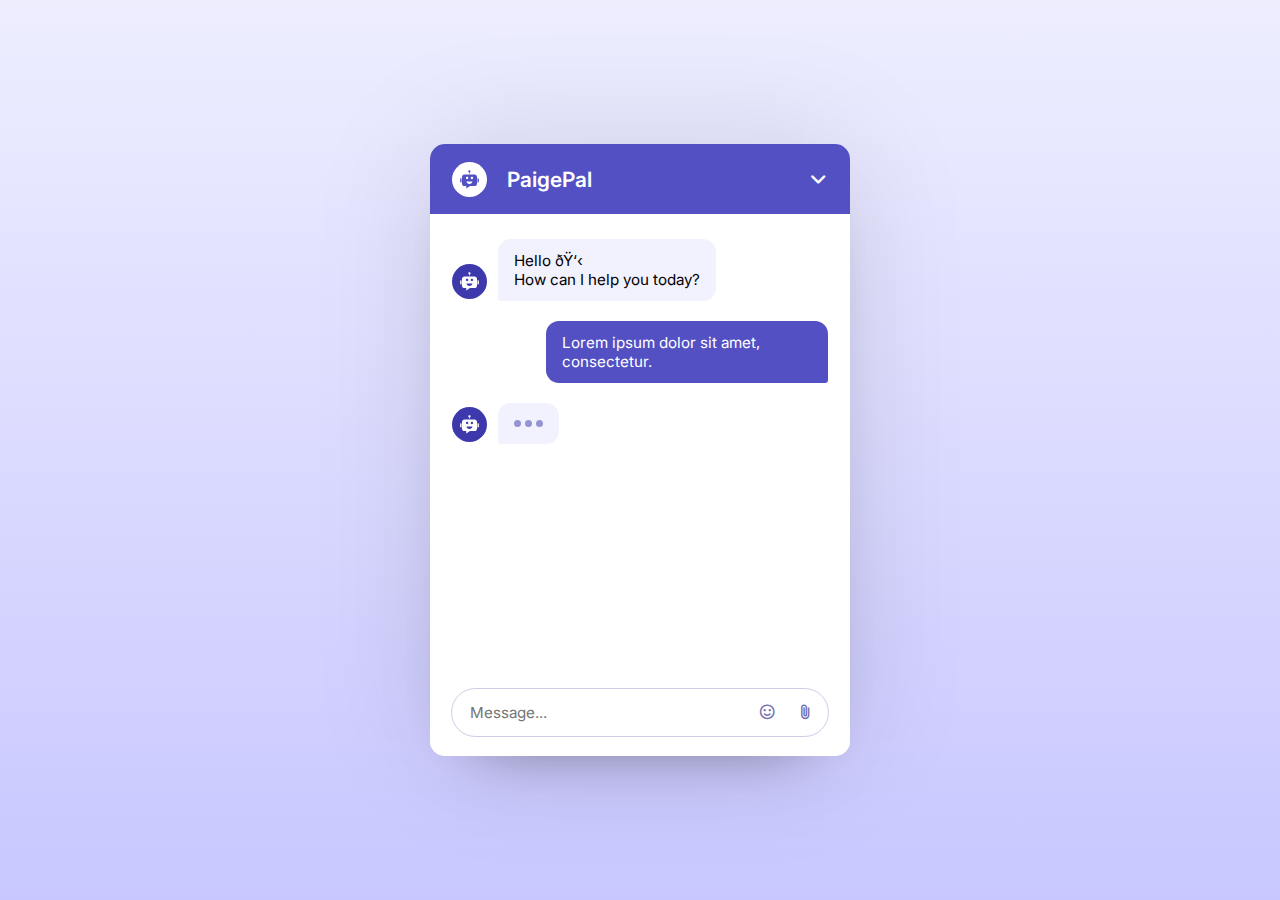
==== index.html @ 7fbedd1c "Finished HTML, CSS & starter JS" ====
<!DOCTYPE html>
<html lang = "en">
<head>
    <meta charset="UTF=8">
    <meta name="viewport" content="width=device-width, initial-scale=1.0">
    <title>PaigePal | AI Chatbot</title>
    <!--Google Fonts-->
    <link rel ="stylesheet" href="https://fonts.googleapis.com/css2?family=Material+Symbols+Rounded:opsz,wght,FILL,GRAD@48,400,0,0"/>
    <link rel="stylesheet" href="style.css">
</head>
<body>
    <div class="chatbot-popup">
    <!--Chatbot Header-->
        <div class="chat-header">
            <div class="header-info">
                <svg class ="chatbot-logo" xmlns="http://www.w3.org/2000/svg" width="50" height="50" viewBox="0 0 1024 1024">
                    <path d="M738.3 287.6H285.7c-59 0-106.8 47.8-106.8 106.8v303.1c0 59 47.8 106.8 106.8 106.8h81.5v111.1c0 .7.8 1.1 1.4.7l166.9-110.6 41.8-.8h117.4l43.6-.4c59 0 106.8-47.8 106.8-106.8V394.5c0-59-47.8-106.9-106.8-106.9zM351.7 448.2c0-29.5 23.9-53.5 53.5-53.5s53.5 23.9 53.5 53.5-23.9 53.5-53.5 53.5-53.5-23.9-53.5-53.5zm157.9 267.1c-67.8 0-123.8-47.5-132.3-109h264.6c-8.6 61.5-64.5 109-132.3 109zm110-213.7c-29.5 0-53.5-23.9-53.5-53.5s23.9-53.5 53.5-53.5 53.5 23.9 53.5 53.5-23.9 53.5-53.5 53.5zM867.2 644.5V453.1h26.5c19.4 0 35.1 15.7 35.1 35.1v121.1c0 19.4-15.7 35.1-35.1 35.1h-26.5zM95.2 609.4V488.2c0-19.4 15.7-35.1 35.1-35.1h26.5v191.3h-26.5c-19.4 0-35.1-15.7-35.1-35.1zM561.5 149.6c0 23.4-15.6 43.3-36.9 49.7v44.9h-30v-44.9c-21.4-6.5-36.9-26.3-36.9-49.7 0-28.6 23.3-51.9 51.9-51.9s51.9 23.3 51.9 51.9z"></path>
                </svg>
                <h2 class = "logo-text">PaigePal</h2>
            </div>
            <button id = "close-chatbot" class ="material-symbols-rounded">keyboard_arrow_down</button>
        </div>
        <!--Chatbot Body-->
        <div class="chat-body">
            <!-- Bot message -->
            <div class="message bot-message">
                <svg class="bot-avatar" xmlns="http://www.w3.org/2000/svg" width="50" height="50" viewBox="0 0 1024 1024">
                    <path d="M738.3 287.6H285.7c-59 0-106.8 47.8-106.8 106.8v303.1c0 59 47.8 106.8 106.8 106.8h81.5v111.1c0 .7.8 1.1 1.4.7l166.9-110.6 41.8-.8h117.4l43.6-.4c59 0 106.8-47.8 106.8-106.8V394.5c0-59-47.8-106.9-106.8-106.9zM351.7 448.2c0-29.5 23.9-53.5 53.5-53.5s53.5 23.9 53.5 53.5-23.9 53.5-53.5 53.5-53.5-23.9-53.5-53.5zm157.9 267.1c-67.8 0-123.8-47.5-132.3-109h264.6c-8.6 61.5-64.5 109-132.3 109zm110-213.7c-29.5 0-53.5-23.9-53.5-53.5s23.9-53.5 53.5-53.5 53.5 23.9 53.5 53.5-23.9 53.5-53.5 53.5zM867.2 644.5V453.1h26.5c19.4 0 35.1 15.7 35.1 35.1v121.1c0 19.4-15.7 35.1-35.1 35.1h-26.5zM95.2 609.4V488.2c0-19.4 15.7-35.1 35.1-35.1h26.5v191.3h-26.5c-19.4 0-35.1-15.7-35.1-35.1zM561.5 149.6c0 23.4-15.6 43.3-36.9 49.7v44.9h-30v-44.9c-21.4-6.5-36.9-26.3-36.9-49.7 0-28.6 23.3-51.9 51.9-51.9s51.9 23.3 51.9 51.9z"></path>
                </svg>
                <div class="message-text">Hello 👋 <br /> How can I help you today?</div>
            </div>
            <!-- User message -->
            <div class="message user-message">
                <div class="message-text">Lorem ipsum dolor sit amet, consectetur.</div>
            </div>
            <!-- Chatbot Thinking Message -->
            <div class="message bot-message thinking">
                <svg class="bot-avatar" xmlns="http://www.w3.org/2000/svg" width="50" height="50" viewBox="0 0 1024 1024">
                    <path d="M738.3 287.6H285.7c-59 0-106.8 47.8-106.8 106.8v303.1c0 59 47.8 106.8 106.8 106.8h81.5v111.1c0 .7.8 1.1 1.4.7l166.9-110.6 41.8-.8h117.4l43.6-.4c59 0 106.8-47.8 106.8-106.8V394.5c0-59-47.8-106.9-106.8-106.9zM351.7 448.2c0-29.5 23.9-53.5 53.5-53.5s53.5 23.9 53.5 53.5-23.9 53.5-53.5 53.5-53.5-23.9-53.5-53.5zm157.9 267.1c-67.8 0-123.8-47.5-132.3-109h264.6c-8.6 61.5-64.5 109-132.3 109zm110-213.7c-29.5 0-53.5-23.9-53.5-53.5s23.9-53.5 53.5-53.5 53.5 23.9 53.5 53.5-23.9 53.5-53.5 53.5zM867.2 644.5V453.1h26.5c19.4 0 35.1 15.7 35.1 35.1v121.1c0 19.4-15.7 35.1-35.1 35.1h-26.5zM95.2 609.4V488.2c0-19.4 15.7-35.1 35.1-35.1h26.5v191.3h-26.5c-19.4 0-35.1-15.7-35.1-35.1zM561.5 149.6c0 23.4-15.6 43.3-36.9 49.7v44.9h-30v-44.9c-21.4-6.5-36.9-26.3-36.9-49.7 0-28.6 23.3-51.9 51.9-51.9s51.9 23.3 51.9 51.9z"></path>
                </svg>
                <div class="message-text">
                    <div class="thinking-indicator">
                        <div class = "dot"></div>
                        <div class = "dot"></div>
                        <div class = "dot"></div>
                    </div>
                </div>
            </div>
        </div>        
        <!--Chatbot Footer-->
        <div class="chat-footer">
            <form action="#" class="chat-form">
                <textarea placeholder="Message..." class="message-input" required></textarea>
                <div class="chat-controls">
                    <button type="button" class="material-symbols-rounded">sentiment_satisfied</button>
                    <button type="button" class="material-symbols-rounded">attach_file</button>
                    <button type="submit" id = "send-message" class="material-symbols-rounded">arrow_upward</button>
                </div>
            </form>
        </div>        
    </div>
    <script src="script.js"></script>
</body>
</html>
---- style.css ----
/*Importing the Google Fonts*/
@import url('https://fonts.googleapis.com/css2?family=Inter:opsz,wght@14..32,100..900&display=swap');

*{
    margin: 0;
    padding: 0;
    box-sizing: border-box;
    font-family: "Inter", sans-serif;
}

body{
    display: flex;
    align-items: center;
    justify-content: center;
    min-height: 100vh;
    background: linear-gradient(#EEEEFF, #C8C7FF);

}
.chatbot-popup{
    position: relative;
    width: 420px;
    background: #fff;
    overflow: hidden;
    border-radius: 15px;
    box-shadow: 0 0 128px 0 rgba(0, 0, 0, 0.1), 
    0 32px 64px -48px rgba(0, 0, 0, 0.5);
}

.chat-header{
    display: flex;
    align-items: center;
    background: #5350C4;
    padding: 15px 22px;
    justify-content: space-between;
}
.chat-header .header-info{
    display: flex;
    gap: 20px;
    align-items: center;
}
.header-info .chatbot-logo{
    height: 35px;
    width: 35px;
    padding: 6px;
    fill: #5350C4;
    flex-shrink: 0;
    background: #fff;
    border-radius: 50%;
}
.header-info .logo-text{
    color:#fff;
    font-size: 1.31rem;
    font-weight: 600;

}
.chat-header #close-chatbot{
    border: none;
    color: #fff;
    height: 40px;
    width: 40px;
    font-size: 1.9rem;
    margin-right: -10px;
    padding-top: 2px;
    cursor: pointer;
    border-radius: 50%;
    background: none;
    transition: 0.2s ease;

}
.chat-header #close-chatbot:hover{
    border: none;
    color: #fff;
    height: 40px;
    width: 40px;
    font-size: 1.9rem;
    margin-right: -10px;
    padding-top: 2px;
    cursor: pointer;
    border-radius: 50%;
    background: #3D39AC;
}
.chat-header #close-chatbot:hover{
    background: #3D39AC;
}
.chat-body{
    padding: 25px 22px;
    display: flex;
    gap: 20px;
    height: 460px;
    margin-bottom: 82px;
    overflow-y: auto;
    flex-direction: column;
}
.chat-body .message{
    display: flex;
    gap: 11px;
    align-items: center;
}
.chat-body .bot-message .bot-avatar{
    height: 35px;
    width: 35px;
    padding: 6px;
    fill: #fff;
    flex-shrink: 0;
    margin-bottom: 2px;
    align-self: flex-end;
    background: #3D39AC;
    border-radius: 50%;
}
.chat-body .message .message-text{
    padding: 12px 16px;
    max-width: 75%;
    font-size: 0.95rem;
    background: #F2F2FF;
}

.chat-body .user-message{
    flex-direction: column;
    align-items: flex-end;
}

.chat-body .message .message-text{
    padding: 12px 16px;
    max-width: 75%;
    font-size: 0.95rem;
}

.chat-body .bot-message.thinking .message-text{
    padding: 2px 16px;
}

.chat-body .bot-message .message-text{
    background: #F2F2FF;
    border-radius: 13px 13px 13px 3px;
}

.chat-body .user-message .message-text{
    color: #fff;
    background: #5350C4;
    border-radius: 13px 13px 3px 13px;
}


.chat-body .bot-message .thinking-indicator {
    display: flex;
    gap: 4px;
    padding-block: 15px;
}

.chat-body .bot-message .thinking-indicator .dot{
    height: 7px;
    width: 7px;
    opacity: 0.7;
    border-radius: 50%;
    background: #6F6BC2;
    /* animation: dotPulse 1.8s ease-in-out; */
}
.chat-body .bot-message .thinking-indicator .dot:nth-child(1){
    animation-delay: 0.2s;
}
.chat-body .bot-message .thinking-indicator .dot:nth-child(2){
    animation-delay: 0.3s;
}
.chat-body .bot-message .thinking-indicator .dot:nth-child(3){
    animation-delay: 0.4s;
}
@keyframes dotPulse {
    0%, 44%{
        transform: translateY(0);
    }
    28%{
        opacity: 0.4;
        transform: translateY(-4px);

    }
    44% {
        opacity: 0.2;
    }
    
}
.chat-footer{
    position: absolute;
    bottom: 0;
    width: 100%;
    background: #fff;
    padding: 15px 22px 20px;

}
.chat-footer .chat-form{
    display: flex;
    align-items: center;
    background: #fff;
    border-radius: 32px;
    outline: 1px solid #CCCCE5;
}
.chat-footer .chat-form:focus-within{
    outline: 2px solid #5350C4;
}
.chat-form .message-input{
    border: none;
    outline: none;
    height: 47px;
    width: 100%;
    resize: none;
    font-size: 0.95rem;
    padding: 14px 0 13px 18px;
    border-radius: inherit;
}

.chat-form .chat-controls{
    display: flex;
    height: 47px;
    gap: 3px;
    align-items: center;
    align-self: flex-end;
    padding-right: 6px;
}
.chat-form .chat-controls button{
    height: 35px;
    width: 35px;
    border: none;
    font-size: 1.15rem;
    cursor: pointer;
    color: #706DB0;
    background: none;
    border-radius: 50%;
    transition: 0.2s ease;
}
.chat-form .chat-controls #send-message{
    color: #fff;
    display: none;
    background: #5350C4;   
}
.chat-form .message-input:valid~.chat-controls #send-message{
    display: block;
}
.chat-form .chat-controls #send-message:hover{
    background: #3D39AC;
}
.chat-form .chat-controls button:hover{
    background: #f1f1ff;
}
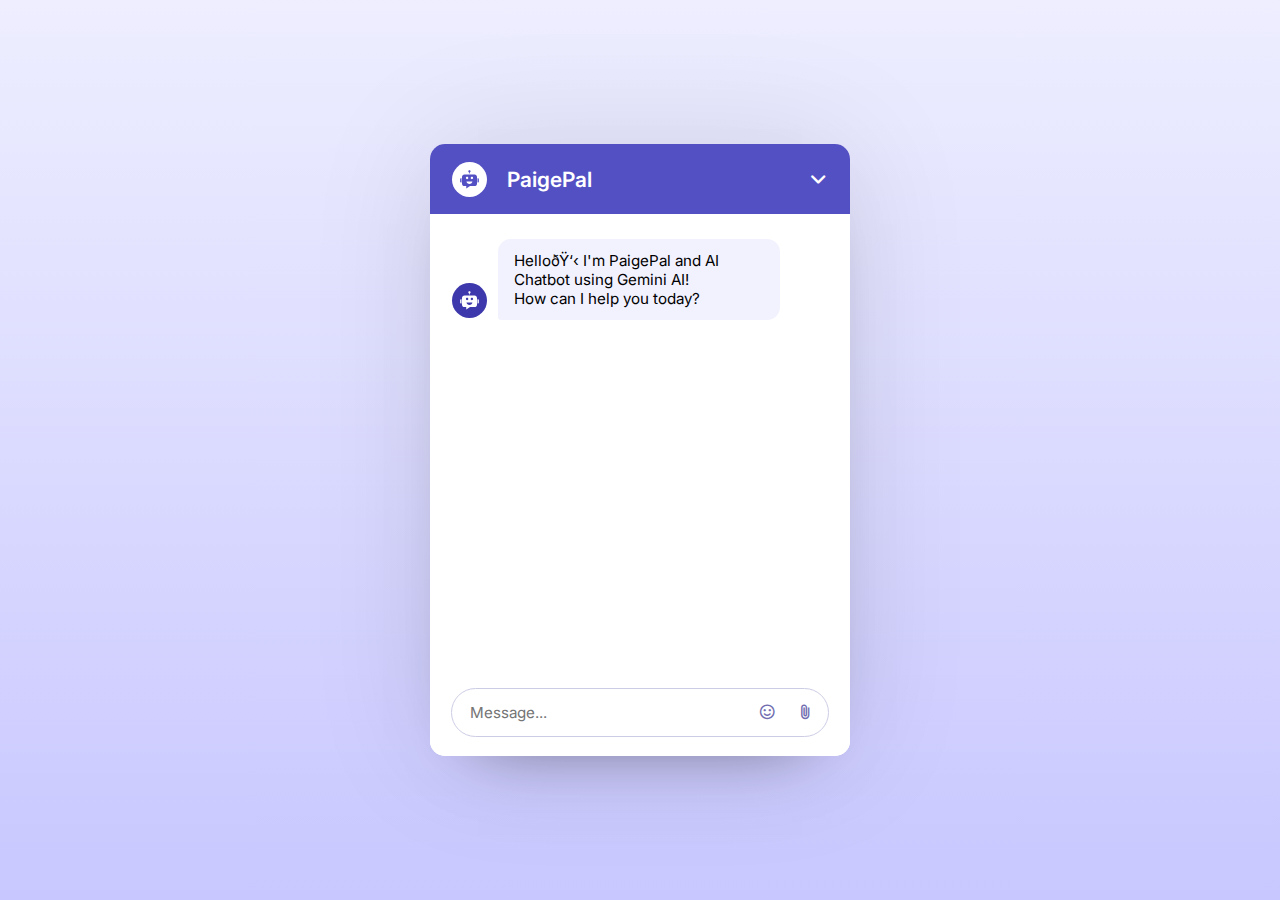
==== commit 02f4532f: "Finished Gemini API implementation" ====
--- a/index.html
+++ b/index.html
@@ -27,24 +27,7 @@
                 <svg class="bot-avatar" xmlns="http://www.w3.org/2000/svg" width="50" height="50" viewBox="0 0 1024 1024">
                     <path d="M738.3 287.6H285.7c-59 0-106.8 47.8-106.8 106.8v303.1c0 59 47.8 106.8 106.8 106.8h81.5v111.1c0 .7.8 1.1 1.4.7l166.9-110.6 41.8-.8h117.4l43.6-.4c59 0 106.8-47.8 106.8-106.8V394.5c0-59-47.8-106.9-106.8-106.9zM351.7 448.2c0-29.5 23.9-53.5 53.5-53.5s53.5 23.9 53.5 53.5-23.9 53.5-53.5 53.5-53.5-23.9-53.5-53.5zm157.9 267.1c-67.8 0-123.8-47.5-132.3-109h264.6c-8.6 61.5-64.5 109-132.3 109zm110-213.7c-29.5 0-53.5-23.9-53.5-53.5s23.9-53.5 53.5-53.5 53.5 23.9 53.5 53.5-23.9 53.5-53.5 53.5zM867.2 644.5V453.1h26.5c19.4 0 35.1 15.7 35.1 35.1v121.1c0 19.4-15.7 35.1-35.1 35.1h-26.5zM95.2 609.4V488.2c0-19.4 15.7-35.1 35.1-35.1h26.5v191.3h-26.5c-19.4 0-35.1-15.7-35.1-35.1zM561.5 149.6c0 23.4-15.6 43.3-36.9 49.7v44.9h-30v-44.9c-21.4-6.5-36.9-26.3-36.9-49.7 0-28.6 23.3-51.9 51.9-51.9s51.9 23.3 51.9 51.9z"></path>
                 </svg>
-                <div class="message-text">Hello 👋 <br /> How can I help you today?</div>
-            </div>
-            <!-- User message -->
-            <div class="message user-message">
-                <div class="message-text">Lorem ipsum dolor sit amet, consectetur.</div>
-            </div>
-            <!-- Chatbot Thinking Message -->
-            <div class="message bot-message thinking">
-                <svg class="bot-avatar" xmlns="http://www.w3.org/2000/svg" width="50" height="50" viewBox="0 0 1024 1024">
-                    <path d="M738.3 287.6H285.7c-59 0-106.8 47.8-106.8 106.8v303.1c0 59 47.8 106.8 106.8 106.8h81.5v111.1c0 .7.8 1.1 1.4.7l166.9-110.6 41.8-.8h117.4l43.6-.4c59 0 106.8-47.8 106.8-106.8V394.5c0-59-47.8-106.9-106.8-106.9zM351.7 448.2c0-29.5 23.9-53.5 53.5-53.5s53.5 23.9 53.5 53.5-23.9 53.5-53.5 53.5-53.5-23.9-53.5-53.5zm157.9 267.1c-67.8 0-123.8-47.5-132.3-109h264.6c-8.6 61.5-64.5 109-132.3 109zm110-213.7c-29.5 0-53.5-23.9-53.5-53.5s23.9-53.5 53.5-53.5 53.5 23.9 53.5 53.5-23.9 53.5-53.5 53.5zM867.2 644.5V453.1h26.5c19.4 0 35.1 15.7 35.1 35.1v121.1c0 19.4-15.7 35.1-35.1 35.1h-26.5zM95.2 609.4V488.2c0-19.4 15.7-35.1 35.1-35.1h26.5v191.3h-26.5c-19.4 0-35.1-15.7-35.1-35.1zM561.5 149.6c0 23.4-15.6 43.3-36.9 49.7v44.9h-30v-44.9c-21.4-6.5-36.9-26.3-36.9-49.7 0-28.6 23.3-51.9 51.9-51.9s51.9 23.3 51.9 51.9z"></path>
-                </svg>
-                <div class="message-text">
-                    <div class="thinking-indicator">
-                        <div class = "dot"></div>
-                        <div class = "dot"></div>
-                        <div class = "dot"></div>
-                    </div>
-                </div>
+                <div class="message-text">Hello👋 I'm PaigePal and AI Chatbot using Gemini AI! <br /> How can I help you today?</div>
             </div>
         </div>        
         <!--Chatbot Footer-->
@@ -53,7 +36,10 @@
                 <textarea placeholder="Message..." class="message-input" required></textarea>
                 <div class="chat-controls">
                     <button type="button" class="material-symbols-rounded">sentiment_satisfied</button>
-                    <button type="button" class="material-symbols-rounded">attach_file</button>
+                    <div class="file-upload-wrapper">
+                        <input type="file" accept="images/*" id="file-input" hidden>
+                        <button type="button" id="file-upload" class="material-symbols-rounded">attach_file</button>
+                    </div>
                     <button type="submit" id = "send-message" class="material-symbols-rounded">arrow_upward</button>
                 </div>
             </form>
--- a/style.css
+++ b/style.css
@@ -90,6 +90,8 @@
     margin-bottom: 82px;
     overflow-y: auto;
     flex-direction: column;
+    scrollbar-width: thin;
+    scrollbar-color: #ccccf5 transparent;
 }
 .chat-body .message{
     display: flex;
@@ -140,7 +142,12 @@
     border-radius: 13px 13px 3px 13px;
 }
 
-
+.chat-body .user-message .attachment{
+    width: 50%;
+    margin-top: -7px;
+    border-radius: 13px 3px 13px 13px;
+
+}
 .chat-body .bot-message .thinking-indicator {
     display: flex;
     gap: 4px;
@@ -153,7 +160,7 @@
     opacity: 0.7;
     border-radius: 50%;
     background: #6F6BC2;
-    /* animation: dotPulse 1.8s ease-in-out; */
+    animation: dotPulse 1.8s ease-in-out infinite;
 }
 .chat-body .bot-message .thinking-indicator .dot:nth-child(1){
     animation-delay: 0.2s;
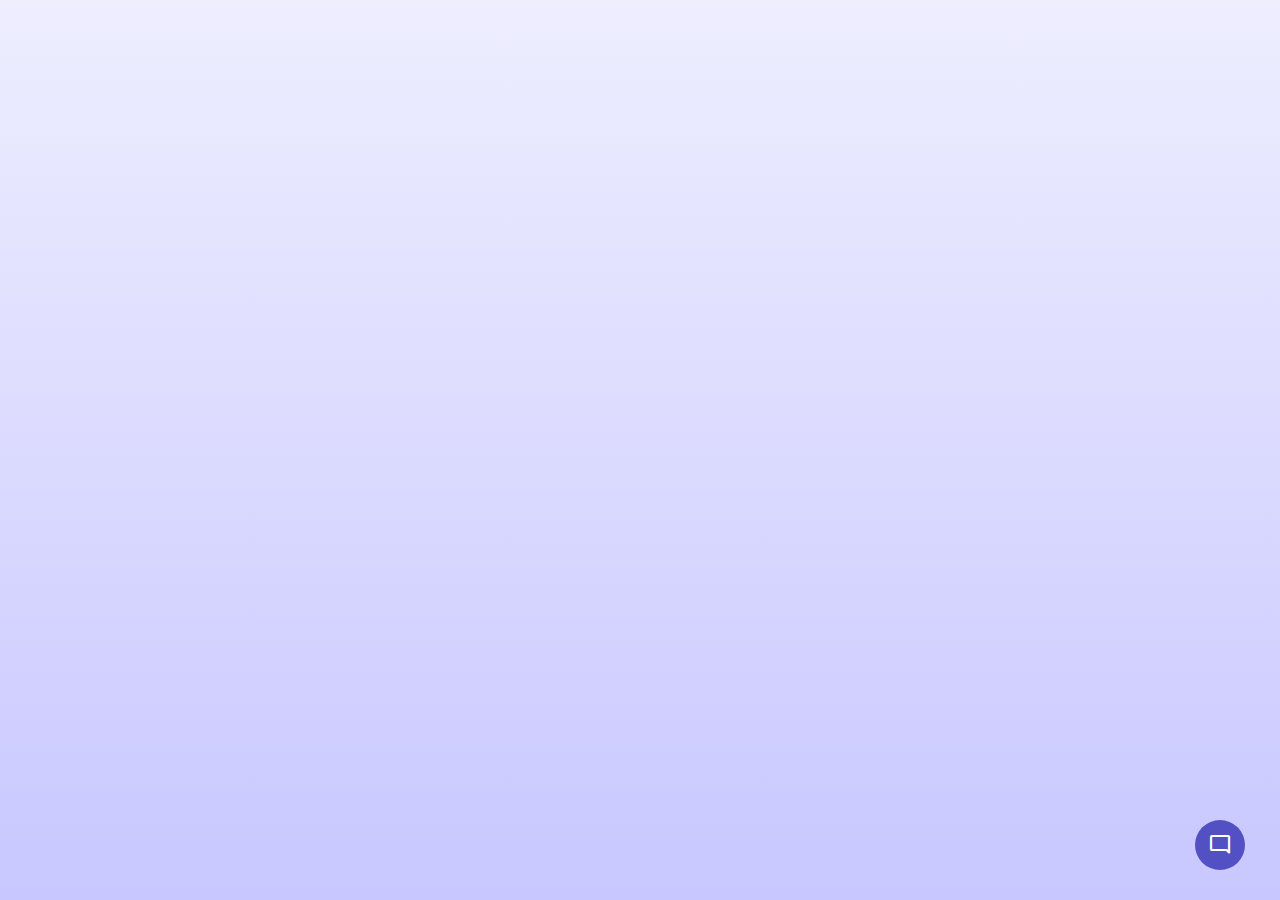
==== commit 7f88fbb0: "Chatbot Toggle Completed" ====
--- a/index.html
+++ b/index.html
@@ -5,10 +5,15 @@
     <meta name="viewport" content="width=device-width, initial-scale=1.0">
     <title>PaigePal | AI Chatbot</title>
     <!--Google Fonts-->
-    <link rel ="stylesheet" href="https://fonts.googleapis.com/css2?family=Material+Symbols+Rounded:opsz,wght,FILL,GRAD@48,400,0,0"/>
+    <link rel ="stylesheet" href="https://fonts.googleapis.com/css2?family=Material+Symbols+Outlined:opsz,wght,FILL,GRAD@48,400,0,0&family=Material+Symbols+Rounded:opsz,wght,FILL,GRAD@48,400,1,0"/>
     <link rel="stylesheet" href="style.css">
 </head>
 <body>
+    <button id="chatbot-toggler">
+        <span class="material-symbols-rounded">mode_comment</span>
+        <span class="material-symbols-rounded">close</span>
+    </button>
+
     <div class="chatbot-popup">
     <!--Chatbot Header-->
         <div class="chat-header">
@@ -35,16 +40,21 @@
             <form action="#" class="chat-form">
                 <textarea placeholder="Message..." class="message-input" required></textarea>
                 <div class="chat-controls">
-                    <button type="button" class="material-symbols-rounded">sentiment_satisfied</button>
+                    <button type="button" id="emoji-picker" class="material-symbols-outlined">sentiment_satisfied</button>
                     <div class="file-upload-wrapper">
                         <input type="file" accept="images/*" id="file-input" hidden>
+                        <img src="#">
                         <button type="button" id="file-upload" class="material-symbols-rounded">attach_file</button>
+                        <button type="button" id="file-cancel" class="material-symbols-rounded">close</button>
                     </div>
                     <button type="submit" id = "send-message" class="material-symbols-rounded">arrow_upward</button>
                 </div>
             </form>
         </div>        
     </div>
+    <!--Emoji Mart for the Emoji Picker-->
+    <script src="https://cdn.jsdelivr.net/npm/emoji-mart@latest/dist/browser.js"></script>
+    <!--Links JavaScript-->
     <script src="script.js"></script>
 </body>
 </html>--- a/style.css
+++ b/style.css
@@ -9,21 +9,63 @@
 }
 
 body{
-    display: flex;
-    align-items: center;
-    justify-content: center;
     min-height: 100vh;
     background: linear-gradient(#EEEEFF, #C8C7FF);
 
 }
+#chatbot-toggler{
+    position: fixed;
+    bottom: 30px;
+    right: 35px;
+    border: none;
+    height: 50px;
+    width: 50px;
+    display: flex;
+    align-items: center;
+    justify-content: center;
+    cursor: pointer;
+    border-radius: 50%;
+    background: #5350C4;
+    transition: all 0.2s ease;
+}
+body.show-chatbot #chatbot-toggler{
+    transform: rotate(90deg);
+}
+#chatbot-toggler span{
+    color: #fff;
+    position: absolute;
+
+}
+body.show-chatbot #chatbot-toggler span:first-child, #chatbot-toggler span:last-child{
+    opacity: 0;
+}
+
+body.show-chatbot #chatbot-toggler span:last-child{
+    opacity: 1;
+}
+
 .chatbot-popup{
-    position: relative;
+    position: fixed;
+    right: 35px;
+    bottom: 90px;
     width: 420px;
     background: #fff;
     overflow: hidden;
     border-radius: 15px;
+    opacity: 0;
+    transform: scale(0.2);
+    transform-origin: bottom right;
+    pointer-events: none;
     box-shadow: 0 0 128px 0 rgba(0, 0, 0, 0.1), 
     0 32px 64px -48px rgba(0, 0, 0, 0.5);
+    transition: all 0.1s ease;
+}
+
+body.show-chatbot .chatbot-popup{
+    opacity: 1;
+    pointer-events: auto;
+    transform: scale(1);
+
 }
 
 .chat-header{
@@ -144,7 +186,7 @@
 
 .chat-body .user-message .attachment{
     width: 50%;
-    margin-top: -7px;
+    margin-top: -7px; 
     border-radius: 13px 3px 13px 13px;
 
 }
@@ -195,6 +237,7 @@
 }
 .chat-footer .chat-form{
     display: flex;
+    position: relative;
     align-items: center;
     background: #fff;
     border-radius: 32px;
@@ -209,11 +252,17 @@
     height: 47px;
     width: 100%;
     resize: none;
+    max-height: 180px;
+    white-space: pre-line;
     font-size: 0.95rem;
     padding: 14px 0 13px 18px;
     border-radius: inherit;
-}
-
+    scrollbar-width: thin;
+    scrollbar-color: transparent transparent;
+}
+.chat-form .message-input:hover{
+    scrollbar-color: #ccccf5 transparent;
+}
 .chat-form .chat-controls{
     display: flex;
     height: 47px;
@@ -246,4 +295,77 @@
 }
 .chat-form .chat-controls button:hover{
     background: #f1f1ff;
+}
+
+.chat-form .file-upload-wrapper{
+    height: 35px;
+    width: 35px;
+    position: relative;
+}
+.chat-form .file-upload-wrapper :where(img, button){
+    position: absolute;
+}
+
+.chat-form .file-upload-wrapper img{
+    display: none;
+    width: 100%;
+    height: 100%;
+    object-fit: cover;
+    border-radius: 50%;
+}
+.chat-form .file-upload-wrapper #file-cancel {
+    color: #ff0000;
+    background: #fff;
+}
+.chat-form .file-upload-wrapper :where(img, #file-cancel),
+.chat-form .file-upload-wrapper.file-uploaded #file-upload{
+    display: none;
+
+}
+.chat-form .file-upload-wrapper.file-uploaded img, 
+.chat-form .file-upload-wrapper.file-uploaded:hover #file-cancel {
+    display: block;
+}
+em-emoji-picker {
+    position: absolute;
+    left: 50%;
+    top: -337px;
+    width: 100%;
+    max-width: 350px;
+    max-height: 330px;
+    visibility: hidden;
+    transform: translateX(-50%);
+}
+
+body.show-emoji-picker em-emoji-picker{
+    visibility: visible;
+
+}
+
+/*allows mobile device compatability*/
+@media (max-width: 520px){
+    #chatbot-toggler{
+        right: 20px;
+        bottom: 20px;
+    }
+    .chatbot-popup{
+        right: 0;
+        bottom: 0;
+        height: 100%;
+        border-radius: 0;
+        width: 100%;
+    }
+    .chatbot-popup .chat-header{
+        padding: 12px 15px;
+    }
+    .chat-body{
+        height: calc(90% - 55px);
+        padding: 25px 15px;
+    }
+    .chat-footer{
+        padding: 10px 15px 15px;
+    }
+    .chat-form .file-upload-wrapper.file-uploaded #file-cancel{
+        opacity: 0;
+    }
 }